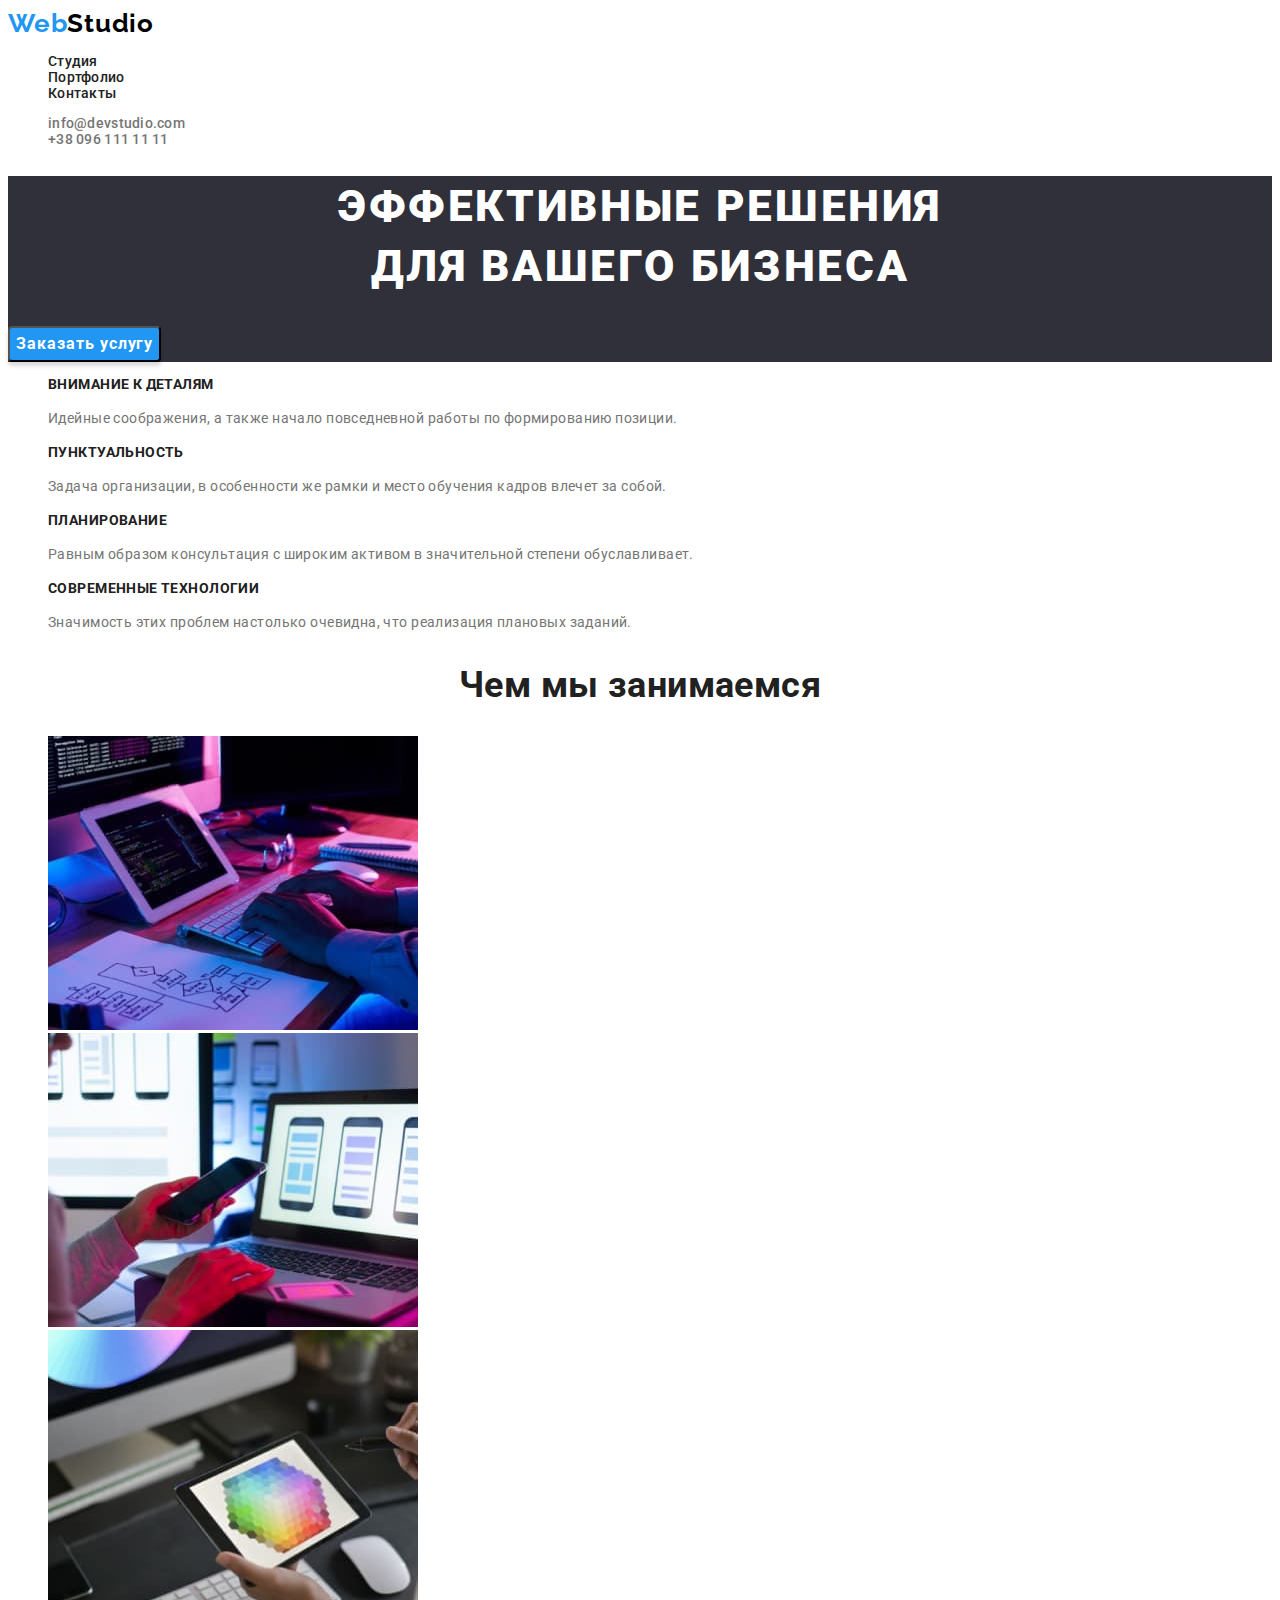
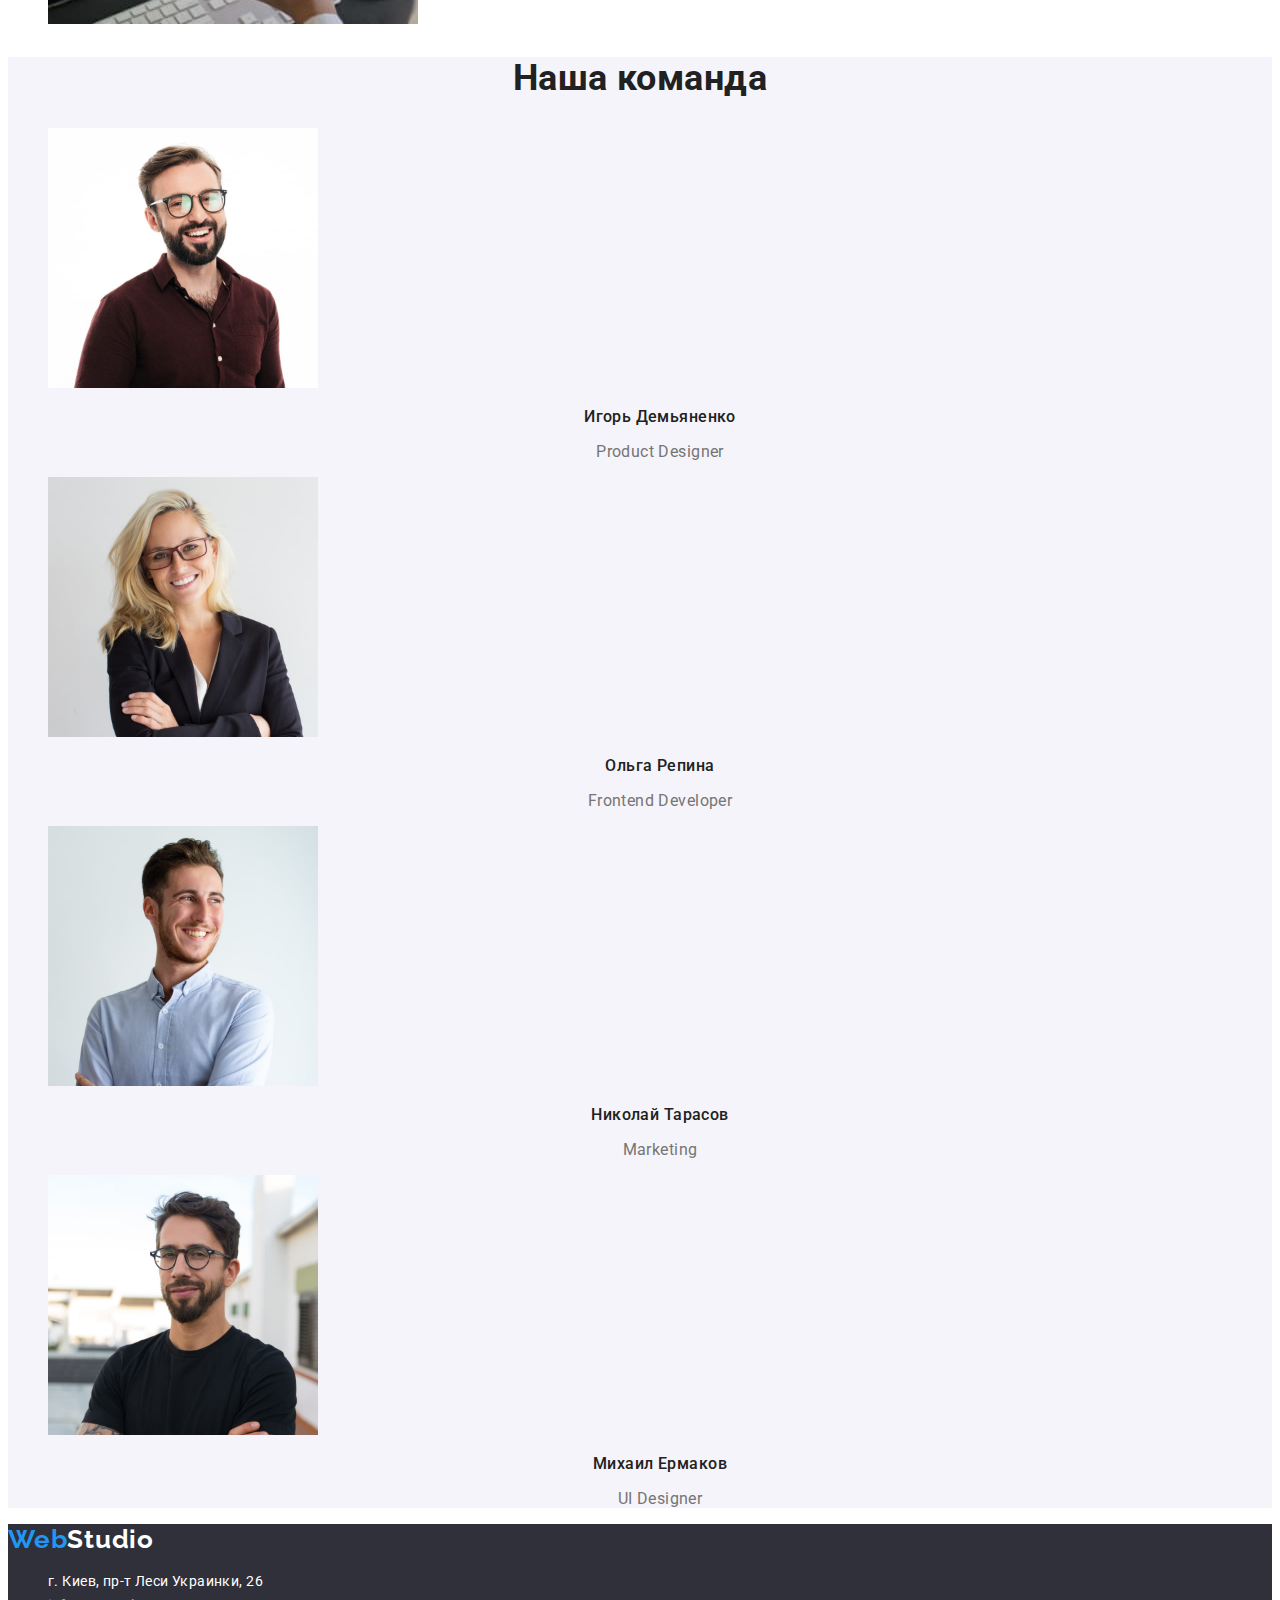
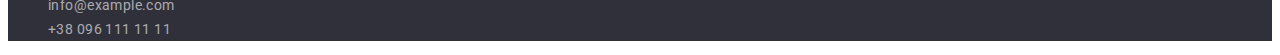
==== index.html @ eb89119b "Initial commit" ====
<!DOCTYPE html>
<html lang="ru">
  <head>
    <meta charset="UTF-8" />
    <meta http-equiv="X-UA-Compatible" content="IE=edge" />
    <meta name="viewport" content="width=device-width, initial-scale=1.0" />
    <link rel="preconnect" href="https://fonts.googleapis.com" />
    <link rel="preconnect" href="https://fonts.gstatic.com" crossorigin />
    <link
      href="https://fonts.googleapis.com/css2?family=Raleway:wght@700&family=Roboto:wght@400;500;700;900&display=swap"
      rel="stylesheet"
    />
    <link rel="stylesheet" href="./css/style.css" />
    <title>Home work 2</title>
  </head>
  <body>
    <header class="top">
      <a href="./index.html" class="top-link link"
        ><span class="top-web webstudio">Web</span
        ><span class="top-studio webstudio">Studio</span></a
      >
      <nav class="top-nav">
        <ul class="top-nav-list list">
          <li class="top-nav-item">
            <a
              href="./index.html"
              class="top-nav-link link top-nav-link:hover, top-nav-link:focus current"
              >Студия</a
            >
          </li>
          <li class="top-nav-item">
            <a
              href="./portfolio.html"
              class="top-nav-link link top-nav-link:hover, top-nav-link:focus"
              >Портфолио</a
            >
          </li>
          <li class="top-nav-item">
            <a
              href="./index.html"
              class="top-nav-link link top-nav-link:hover, top-nav-link:focus"
              >Контакты</a
            >
          </li>
        </ul>
      </nav>
      <ul class="top-list list">
        <li class="top-item">
          <a
            href="mailto:info@devstudio.com"
            class="top-list-link link top-list-link:hover, top-list-link:focus current"
            >info@devstudio.com</a
          >
        </li>
        <li class="top-item">
          <a
            href="tel:+380961111111"
            class="top-list-link link top-list-link:hover, top-list-link:focus link"
            >+38 096 111 11 11</a
          >
        </li>
      </ul>
    </header>
    <main class="center">
      <section class="center-hero">
        <h1 class="center-hero-title">
          Эффективные решения <br />для вашего бизнеса
        </h1>
        <button
          class="center-hero-button center-hero-button:hover, center-hero-button:focus"
          type="button"
        >
          Заказать услугу
        </button>
      </section>
      <section class="center-skills">
        <h2 class="visually-hidden">Почему стоит выбрать нас</h2>
        <ul class="center-skills-list list">
          <li class="center-skills-item">
            <h3 class="center-skills-title">Внимание к деталям</h3>
            <p class="center-skills-text">
              Идейные соображения, а также начало повседневной работы по
              формированию позиции.
            </p>
          </li>
          <li class="center-skills-item">
            <h3 class="center-skills-title">Пунктуальность</h3>
            <p class="center-skills-text">
              Задача организации, в особенности же рамки и место обучения кадров
              влечет за собой.
            </p>
          </li>
          <li class="center-skills-item">
            <h3 class="center-skills-title">Планирование</h3>
            <p class="center-skills-text">
              Равным образом консультация с широким активом в значительной
              степени обуславливает.
            </p>
          </li>
          <li class="center-skills-item">
            <h3 class="center-skills-title">Современные технологии</h3>
            <p class="center-skills-text">
              Значимость этих проблем настолько очевидна, что реализация
              плановых заданий.
            </p>
          </li>
        </ul>
      </section>
      <section class="center-about">
        <h2 class="center-about-title">Чем мы занимаемся</h2>
        <ul class="center-about-list list">
          <li class="center-about-item">
            <img src="./img/box1.jpg" width="370" alt="box1" />
          </li>
          <li class="center-about-item">
            <img src="./img/box2.jpg" width="370" alt="box2" />
          </li>
          <li class="center-about-item">
            <img src="./img/box3.jpg" width="370" alt="box3" />
          </li>
        </ul>
      </section>
      <section class="center-workers">
        <h2 class="center-workers-title">Наша команда</h2>
        <ul class="center-workers-list list">
          <li class="center-workers-item">
            <img
              src="./img/worker1.jpg"
              width="270"
              alt="фото Игорь Демьяненко"
            />
            <h3 class="center-workers-name">Игорь Демьяненко</h3>
            <p class="center-workers-profession">Product Designer</p>
          </li>
          <li class="center-workers-item">
            <img src="./img/worker2.jpg" width="270" alt="фото Ольга Репина" />
            <h3 class="center-workers-name">Ольга Репина</h3>
            <p class="center-workers-profession">Frontend Developer</p>
          </li>
          <li class="center-workers-item">
            <img
              src="./img/worker3.jpg"
              width="270"
              alt="фото Николай Тарасов"
            />
            <h3 class="center-workers-name">Николай Тарасов</h3>
            <p class="center-workers-profession">Marketing</p>
          </li>
          <li class="center-workers-item">
            <img
              src="./img/worker4.jpg"
              width="270"
              alt="фото Михаил Ермаков"
            />
            <h3 class="center-workers-name">Михаил Ермаков</h3>
            <p class="center-workers-profession">UI Designer</p>
          </li>
        </ul>
      </section>
    </main>
    <footer class="bottom">
      <a class="bottom-link link" href="./index.html">
        <span class="bottom-web webstudio">Web</span
        ><span class="bottom-studio webstudio">Studio</span>
      </a>
      <address class="bottom-address">
        <ul class="bottom-list list">
          <li class="bottom-item">
            <a
              class="bottom-address-link link bottom-address-link:hover, bottom-address-link:focus"
              href="https://www.google.com/maps/place/%D0%B1%D1%83%D0%BB.+%D0%9B%D0%B5%D1%81%D0%B8+%D0%A3%D0%BA%D1%80%D0%B0%D0%B8%D0%BD%D0%BA%D0%B8,+26,+%D0%9A%D0%B8%D0%B5%D0%B2,+%D0%A3%D0%BA%D1%80%D0%B0%D0%B8%D0%BD%D0%B0,+02000/@50.4265841,30.5361971,17z/data=!3m1!4b1!4m5!3m4!1s0x40d4cf0e033ecbe9:0x57a4dffefec77da0!8m2!3d50.4265807!4d30.5383858"
              target="_blank"
              rel="noopener noreferrer nofollow"
            >
              г. Киев, пр-т Леси Украинки, 26
            </a>
          </li>
          <li class="bottom-item link">
            <a
              href="mailto:info@devstudio.com"
              class="bottom-list-link link bottom-list-link:hover, bottom-list-link:focus"
              >info@example.com</a
            >
          </li>
          <li class="bottom-item link">
            <a
              href="tel:+380961111111"
              class="bottom-list-link link bottom-list-link:hover, bottom-list-link:focus"
              >+38 096 111 11 11</a
            >
          </li>
        </ul>
      </address>
    </footer>
  </body>
</html>
---- css/style.css ----
:root {
  --main-color: #ffffff;
  --title-color: #212121;
  --text-color: #757575;
  --background-color: #2f303a;
  --btn-color: #212121;
  --accent-color: #2196f3;
  --one-color: #eeeeee;
  --second-color: #000000;
  --third-color: #f5f4fa;
  --fourth-color: #2f303a;
  --fifth-color: #ececec;
}

body {
  font-family: Roboto, sans-serif;
  font-size: 14px;
  letter-spacing: 0.03em;
  background-color: var(--main-color);
  color: var(--title-color);
}

.visually-hidden {
  position: absolute;
  white-space: nowrap;
  width: 1px;
  height: 1px;
  overflow: hidden;
  border: 0;
  padding: 0;
  clip: rect(0 0 0 0);
  clip-path: inset(50%);
  margin: -1px;
}

.list {
  list-style: none;
}

.link {
  text-decoration: none;
}




.webstudio {
  font-family: "Raleway", sans-serif;
  font-style: normal;
  font-weight: 700;
  font-size: 26px;
  line-height: calc(31 / 26);
  letter-spacing: 0.03em;
}

.top {
  background-color: var(--main-color);
}

.top-web {
  color: var(--accent-color);
}

.top-studio {
  color: var(--second-color);
}


.top-nav-link {
  font-weight: 500;
  line-height: calc(16 / 14);
  letter-spacing: 0.02em;
  color: var(--title-color);
}

.top-nav-link:hover,
.top-nav-link:focus {
  font-weight: 500;
  line-height: calc(16 / 14);
  letter-spacing: 0.02em;
  color: var(--accent-color);
}

.top-list-link {
  font-weight: 500;
  line-height: calc(16 / 14);
  letter-spacing: 0.02em;
  color: var(--text-color);
}

.top-list-link:hover,
.top-list-link:focus {
  font-weight: 500;
  line-height: calc(16 / 14);
  letter-spacing: 0.02em;
  color: var(--accent-color);
}

.center-hero {
  background: var(--background-color);
}

.center-hero-title {
  font-weight: 900;
  font-size: 44px;
  line-height: calc(60 / 44);
  text-align: center;
  letter-spacing: 0.06em;
  text-transform: uppercase;
  color: var(--main-color);
}

.center-hero-button {
  font-family: "Roboto", sans-serif;
  font-style: normal;
  font-weight: 700;
  font-size: 16px;
  line-height: 30px;
  display: flex;
  align-items: center;
  text-align: center;
  letter-spacing: 0.06em;
  color: var(--main-color);
  background-color: var(--accent-color);
  box-shadow: 0px 4px 4px rgba(0, 0, 0, 0.15);
  border-radius: 4px;
  cursor: pointer;
}

.center-hero-button:hover,
.center-hero-button:focus {

  background-color: #188CE8;
  box-shadow: 0px 4px 4px rgba(0, 0, 0, 0.15);

}

.center-skills-title {
  font-weight: 700;
  font-size: 14px;
  line-height: calc(16 / 14);
  text-transform: uppercase;

}

.center-skills-text {
  font-weight: 400;
  line-height: calc(24 / 14);
  color: var(--text-color);
}

.center-about-title {
  font-weight: 700;
  font-size: 36px;
  line-height: calc(42 / 36);
  text-align: center;

}

.center-workers {
  background: var(--third-color);
}

.center-workers-title {
  font-weight: 700;
  font-size: 36px;
  line-height: calc(42 / 36);
  text-align: center;

}

.center-workers-name {
  font-weight: 500;
  font-size: 16px;
  line-height: calc(19 / 16);
  text-align: center;
  color: var(--title-color);
}

.center-workers-profession {
  font-weight: 400;
  font-size: 16px;
  line-height: calc(19 / 16);
  text-align: center;
  color: var(--text-color);
}

.bottom {
  background: var(--background-color);
}

.bottom-web {
  color: var(--accent-color);
}

.bottom-studio {
  color: var(--main-color);
}

.bottom-item {
  font-family: "Roboto", sans-serif;
  font-style: normal;
  font-weight: 400;
  line-height: calc(24 / 14);
}

.bottom-address-link {
  line-height: calc(24 / 14);
  color: var(--main-color);
}

.bottom-address-link:hover,
.bottom-address-link:focus {
  line-height: calc(24 / 14);
  color: var(--accent-color);
}

.bottom-list-link {
  color: rgba(255, 255, 255, 0.6);
}

.bottom-list-link:hover,
.bottom-list-link:focus {
  color: var(--accent-color);
}

.middle {
  background-color: var(--main-color);
}

.middle-nav {
  font-weight: 500;
  font-size: 16px;
  line-height: calc(26 / 16);
  text-align: center;
  color: var(--title-color);
}

.middle-nav-button {
  font-family: "Roboto", sans-serif;
  font-style: normal;
  font-weight: 500;
  font-size: 16px;
  line-height: calc(26 / 16);
  text-align: center;
  letter-spacing: 0.03em;
  color: var(--btn-color);
  background-color: var(--third-color);
  border-radius: 4px;
  cursor: pointer;
}

.middle-nav-button:hover,
.middle-nav-button:focus {

  color: var(--main-color);
  background-color: var(--accent-color);

}

.middle-choice-title {
  font-weight: 700;
  font-size: 18px;
  line-height: calc(36 / 18);
  letter-spacing: 0.06em;
  color: var(--title-color);
}

.middle-choice-text {
  font-weight: 400;
  font-size: 16px;
  line-height: calc(30 / 16);
  color: var(--text-color);
}
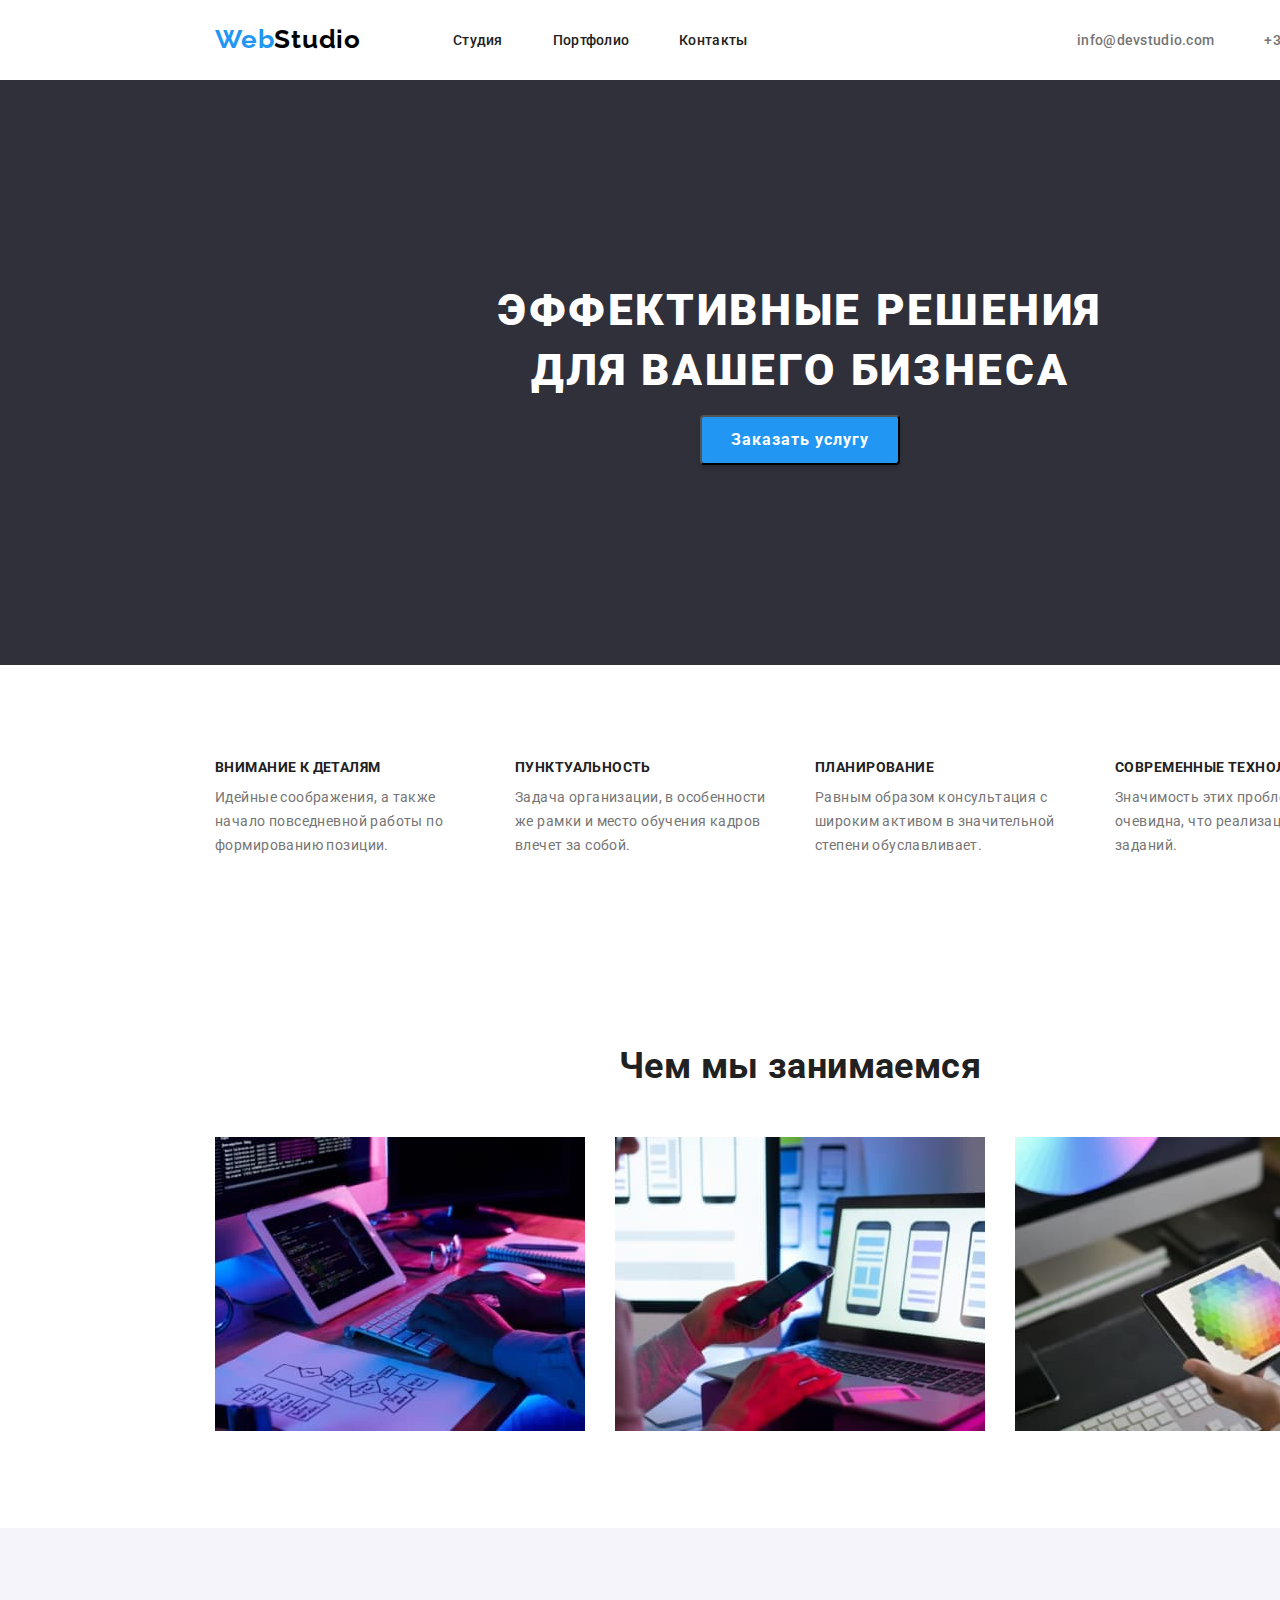
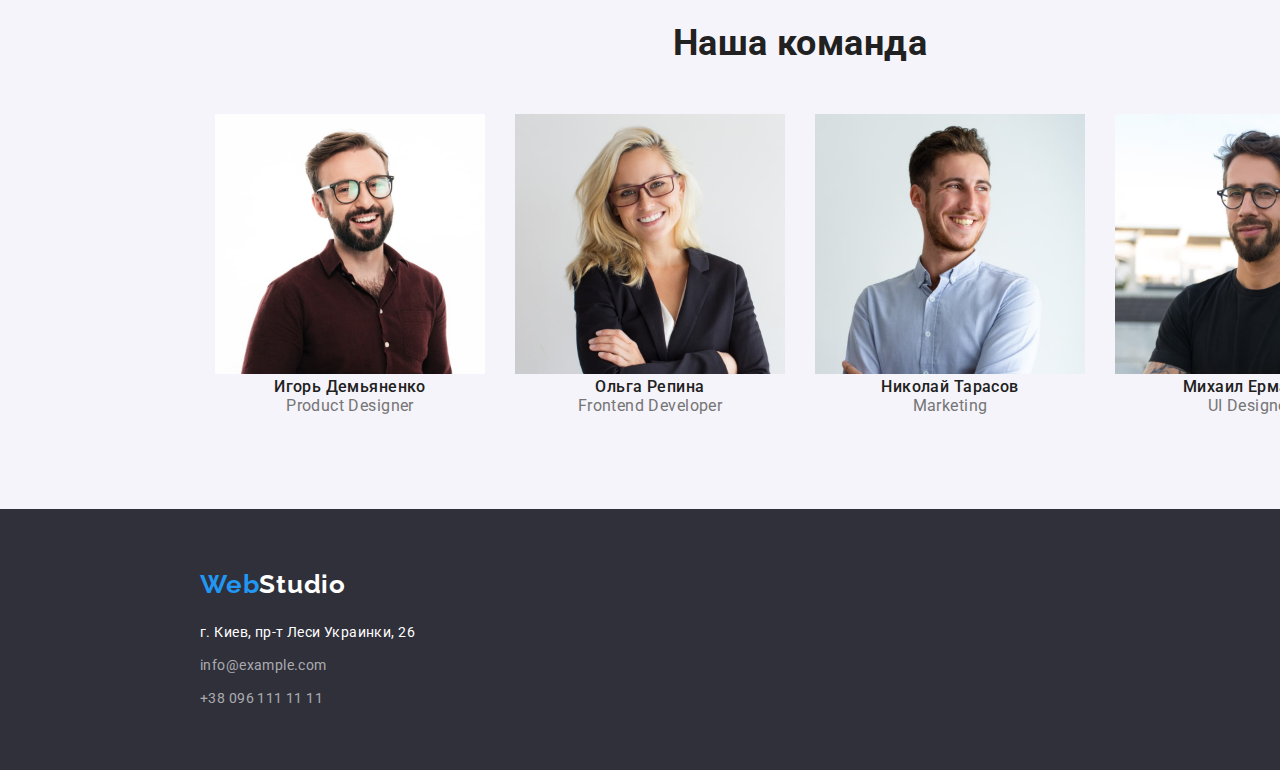
==== commit a93fb7b1: "one" ====
--- a/index.html
+++ b/index.html
@@ -10,187 +10,216 @@
       href="https://fonts.googleapis.com/css2?family=Raleway:wght@700&family=Roboto:wght@400;500;700;900&display=swap"
       rel="stylesheet"
     />
+    <link
+      rel="stylesheet"
+      href="https://cdnjs.cloudflare.com/ajax/libs/modern-normalize/1.1.0/modern-normalize.css"
+      integrity="sha512-Y0MM+V6ymRKN2zStTqzQ227DWhhp4Mzdo6gnlRnuaNCbc+YN/ZH0sBCLTM4M0oSy9c9VKiCvd4Jk44aCLrNS5Q=="
+      crossorigin="anonymous"
+      referrerpolicy="no-referrer"
+    />
     <link rel="stylesheet" href="./css/style.css" />
     <title>Home work 2</title>
   </head>
   <body>
     <header class="top">
-      <a href="./index.html" class="top-link link"
-        ><span class="top-web webstudio">Web</span
-        ><span class="top-studio webstudio">Studio</span></a
-      >
-      <nav class="top-nav">
-        <ul class="top-nav-list list">
-          <li class="top-nav-item">
+      <div class="container one">
+        <a href="./index.html" class="top-link link"
+          ><span class="top-web webstudio">Web</span
+          ><span class="top-studio webstudio">Studio</span></a
+        >
+        <nav class="top-nav">
+          <ul class="top-nav-list list">
+            <li class="top-nav-item">
+              <a
+                href="./index.html"
+                class="top-nav-link link top-nav-link:hover, top-nav-link:focus current"
+                >Студия</a
+              >
+            </li>
+            <li class="top-nav-item">
+              <a
+                href="./portfolio.html"
+                class="top-nav-link link top-nav-link:hover, top-nav-link:focus"
+                >Портфолио</a
+              >
+            </li>
+            <li class="top-nav-item">
+              <a
+                href="./index.html"
+                class="top-nav-link link top-nav-link:hover, top-nav-link:focus"
+                >Контакты</a
+              >
+            </li>
+          </ul>
+        </nav>
+        <ul class="top-list">
+          <li class="top-item">
             <a
-              href="./index.html"
-              class="top-nav-link link top-nav-link:hover, top-nav-link:focus current"
-              >Студия</a
+              href="mailto:info@devstudio.com"
+              class="top-list-link link top-list-link:hover, top-list-link:focus current"
+              >info@devstudio.com</a
             >
           </li>
-          <li class="top-nav-item">
-            <a
-              href="./portfolio.html"
-              class="top-nav-link link top-nav-link:hover, top-nav-link:focus"
-              >Портфолио</a
-            >
-          </li>
-          <li class="top-nav-item">
-            <a
-              href="./index.html"
-              class="top-nav-link link top-nav-link:hover, top-nav-link:focus"
-              >Контакты</a
-            >
-          </li>
-        </ul>
-      </nav>
-      <ul class="top-list list">
-        <li class="top-item">
-          <a
-            href="mailto:info@devstudio.com"
-            class="top-list-link link top-list-link:hover, top-list-link:focus current"
-            >info@devstudio.com</a
-          >
-        </li>
-        <li class="top-item">
-          <a
-            href="tel:+380961111111"
-            class="top-list-link link top-list-link:hover, top-list-link:focus link"
-            >+38 096 111 11 11</a
-          >
-        </li>
-      </ul>
-    </header>
-    <main class="center">
-      <section class="center-hero">
-        <h1 class="center-hero-title">
-          Эффективные решения <br />для вашего бизнеса
-        </h1>
-        <button
-          class="center-hero-button center-hero-button:hover, center-hero-button:focus"
-          type="button"
-        >
-          Заказать услугу
-        </button>
-      </section>
-      <section class="center-skills">
-        <h2 class="visually-hidden">Почему стоит выбрать нас</h2>
-        <ul class="center-skills-list list">
-          <li class="center-skills-item">
-            <h3 class="center-skills-title">Внимание к деталям</h3>
-            <p class="center-skills-text">
-              Идейные соображения, а также начало повседневной работы по
-              формированию позиции.
-            </p>
-          </li>
-          <li class="center-skills-item">
-            <h3 class="center-skills-title">Пунктуальность</h3>
-            <p class="center-skills-text">
-              Задача организации, в особенности же рамки и место обучения кадров
-              влечет за собой.
-            </p>
-          </li>
-          <li class="center-skills-item">
-            <h3 class="center-skills-title">Планирование</h3>
-            <p class="center-skills-text">
-              Равным образом консультация с широким активом в значительной
-              степени обуславливает.
-            </p>
-          </li>
-          <li class="center-skills-item">
-            <h3 class="center-skills-title">Современные технологии</h3>
-            <p class="center-skills-text">
-              Значимость этих проблем настолько очевидна, что реализация
-              плановых заданий.
-            </p>
-          </li>
-        </ul>
-      </section>
-      <section class="center-about">
-        <h2 class="center-about-title">Чем мы занимаемся</h2>
-        <ul class="center-about-list list">
-          <li class="center-about-item">
-            <img src="./img/box1.jpg" width="370" alt="box1" />
-          </li>
-          <li class="center-about-item">
-            <img src="./img/box2.jpg" width="370" alt="box2" />
-          </li>
-          <li class="center-about-item">
-            <img src="./img/box3.jpg" width="370" alt="box3" />
-          </li>
-        </ul>
-      </section>
-      <section class="center-workers">
-        <h2 class="center-workers-title">Наша команда</h2>
-        <ul class="center-workers-list list">
-          <li class="center-workers-item">
-            <img
-              src="./img/worker1.jpg"
-              width="270"
-              alt="фото Игорь Демьяненко"
-            />
-            <h3 class="center-workers-name">Игорь Демьяненко</h3>
-            <p class="center-workers-profession">Product Designer</p>
-          </li>
-          <li class="center-workers-item">
-            <img src="./img/worker2.jpg" width="270" alt="фото Ольга Репина" />
-            <h3 class="center-workers-name">Ольга Репина</h3>
-            <p class="center-workers-profession">Frontend Developer</p>
-          </li>
-          <li class="center-workers-item">
-            <img
-              src="./img/worker3.jpg"
-              width="270"
-              alt="фото Николай Тарасов"
-            />
-            <h3 class="center-workers-name">Николай Тарасов</h3>
-            <p class="center-workers-profession">Marketing</p>
-          </li>
-          <li class="center-workers-item">
-            <img
-              src="./img/worker4.jpg"
-              width="270"
-              alt="фото Михаил Ермаков"
-            />
-            <h3 class="center-workers-name">Михаил Ермаков</h3>
-            <p class="center-workers-profession">UI Designer</p>
-          </li>
-        </ul>
-      </section>
-    </main>
-    <footer class="bottom">
-      <a class="bottom-link link" href="./index.html">
-        <span class="bottom-web webstudio">Web</span
-        ><span class="bottom-studio webstudio">Studio</span>
-      </a>
-      <address class="bottom-address">
-        <ul class="bottom-list list">
-          <li class="bottom-item">
-            <a
-              class="bottom-address-link link bottom-address-link:hover, bottom-address-link:focus"
-              href="https://www.google.com/maps/place/%D0%B1%D1%83%D0%BB.+%D0%9B%D0%B5%D1%81%D0%B8+%D0%A3%D0%BA%D1%80%D0%B0%D0%B8%D0%BD%D0%BA%D0%B8,+26,+%D0%9A%D0%B8%D0%B5%D0%B2,+%D0%A3%D0%BA%D1%80%D0%B0%D0%B8%D0%BD%D0%B0,+02000/@50.4265841,30.5361971,17z/data=!3m1!4b1!4m5!3m4!1s0x40d4cf0e033ecbe9:0x57a4dffefec77da0!8m2!3d50.4265807!4d30.5383858"
-              target="_blank"
-              rel="noopener noreferrer nofollow"
-            >
-              г. Киев, пр-т Леси Украинки, 26
-            </a>
-          </li>
-          <li class="bottom-item link">
-            <a
-              href="mailto:info@devstudio.com"
-              class="bottom-list-link link bottom-list-link:hover, bottom-list-link:focus"
-              >info@example.com</a
-            >
-          </li>
-          <li class="bottom-item link">
+          <li class="top-item">
             <a
               href="tel:+380961111111"
-              class="bottom-list-link link bottom-list-link:hover, bottom-list-link:focus"
+              class="top-list-link link top-list-link:hover, top-list-link:focus link"
               >+38 096 111 11 11</a
             >
           </li>
         </ul>
-      </address>
+      </div>
+    </header>
+    <main class="center">
+      <section class="center-hero">
+        <div class="container section-hero">
+          <div class="hero-title">
+            <h1 class="center-hero-title hero-title">
+              Эффективные решения для вашего бизнеса
+            </h1>
+          </div>
+          <div class="btn-hero">
+            <button
+              class="center-hero-button center-hero-button:hover, center-hero-button:focus"
+              type="button"
+            >
+              Заказать услугу
+            </button>
+          </div>
+        </div>
+      </section>
+      <section class="center-skills">
+        <div class="container section">
+          <h2 class="visually-hidden">Почему стоит выбрать нас</h2>
+          <ul class="center-skills-list list">
+            <li class="center-skills-item">
+              <h3 class="center-skills-title">Внимание к деталям</h3>
+              <p class="center-skills-text">
+                Идейные соображения, а также начало повседневной работы по
+                формированию позиции.
+              </p>
+            </li>
+            <li class="center-skills-item">
+              <h3 class="center-skills-title">Пунктуальность</h3>
+              <p class="center-skills-text">
+                Задача организации, в особенности же рамки и место обучения
+                кадров влечет за собой.
+              </p>
+            </li>
+            <li class="center-skills-item">
+              <h3 class="center-skills-title">Планирование</h3>
+              <p class="center-skills-text">
+                Равным образом консультация с широким активом в значительной
+                степени обуславливает.
+              </p>
+            </li>
+            <li class="center-skills-item">
+              <h3 class="center-skills-title">Современные технологии</h3>
+              <p class="center-skills-text">
+                Значимость этих проблем настолько очевидна, что реализация
+                плановых заданий.
+              </p>
+            </li>
+          </ul>
+        </div>
+      </section>
+      <section class="center-about">
+        <div class="container section">
+          <h2 class="center-about-title">Чем мы занимаемся</h2>
+          <ul class="center-about-list list">
+            <li class="center-about-item">
+              <img src="./img/box1.jpg" width="370" height="294px" alt="box1" />
+            </li>
+            <li class="center-about-item">
+              <img src="./img/box2.jpg" width="370" height="294px" alt="box2" />
+            </li>
+            <li class="center-about-item">
+              <img src="./img/box3.jpg" width="370" height="294px" alt="box3" />
+            </li>
+          </ul>
+        </div>
+      </section>
+      <section class="center-workers">
+        <div class="container section">
+          <h2 class="center-workers-title">Наша команда</h2>
+          <ul class="center-workers-list list">
+            <li class="center-workers-item">
+              <img
+                src="./img/worker1.jpg"
+                width="270"
+                alt="фото Игорь Демьяненко"
+              />
+              <h3 class="center-workers-name">Игорь Демьяненко</h3>
+              <p class="center-workers-profession">Product Designer</p>
+            </li>
+            <li class="center-workers-item">
+              <img
+                src="./img/worker2.jpg"
+                width="270"
+                alt="фото Ольга Репина"
+              />
+              <h3 class="center-workers-name">Ольга Репина</h3>
+              <p class="center-workers-profession">Frontend Developer</p>
+            </li>
+            <li class="center-workers-item">
+              <img
+                src="./img/worker3.jpg"
+                width="270"
+                alt="фото Николай Тарасов"
+              />
+              <h3 class="center-workers-name">Николай Тарасов</h3>
+              <p class="center-workers-profession">Marketing</p>
+            </li>
+            <li class="center-workers-item">
+              <img
+                src="./img/worker4.jpg"
+                width="270"
+                alt="фото Михаил Ермаков"
+              />
+              <h3 class="center-workers-name">Михаил Ермаков</h3>
+              <p class="center-workers-profession">UI Designer</p>
+            </li>
+          </ul>
+        </div>
+      </section>
+    </main>
+    <footer class="bottom">
+      <div class="container ft">
+        <div class="webstudio">
+          <a class="bottom-link link" href="./index.html">
+            <span class="bottom-web webstudio">Web</span
+            ><span class="bottom-studio webstudio">Studio</span>
+          </a>
+        </div>
+        <address class="bottom-address">
+          <ul class="bottom-list list">
+            <li class="bottom-item">
+              <a
+                class="bottom-address-link link bottom-address-link:hover, bottom-address-link:focus"
+                href="https://www.google.com/maps/place/%D0%B1%D1%83%D0%BB.+%D0%9B%D0%B5%D1%81%D0%B8+%D0%A3%D0%BA%D1%80%D0%B0%D0%B8%D0%BD%D0%BA%D0%B8,+26,+%D0%9A%D0%B8%D0%B5%D0%B2,+%D0%A3%D0%BA%D1%80%D0%B0%D0%B8%D0%BD%D0%B0,+02000/@50.4265841,30.5361971,17z/data=!3m1!4b1!4m5!3m4!1s0x40d4cf0e033ecbe9:0x57a4dffefec77da0!8m2!3d50.4265807!4d30.5383858"
+                target="_blank"
+                rel="noopener noreferrer nofollow"
+              >
+                г. Киев, пр-т Леси Украинки, 26
+              </a>
+            </li>
+            <li class="bottom-item link">
+              <a
+                href="mailto:info@devstudio.com"
+                class="bottom-list-link link bottom-list-link:hover, bottom-list-link:focus"
+                >info@example.com</a
+              >
+            </li>
+            <li class="bottom-item link">
+              <a
+                href="tel:+380961111111"
+                class="bottom-list-link link bottom-list-link:hover, bottom-list-link:focus"
+                >+38 096 111 11 11</a
+              >
+            </li>
+          </ul>
+        </address>
+      </div>
     </footer>
   </body>
 </html>
--- a/css/style.css
+++ b/css/style.css
@@ -12,6 +12,56 @@
   --fifth-color: #ececec;
 }
 
+h1,
+h2,
+h3,
+h4,
+h5,
+h6,
+p,
+ul {
+  margin: 0;
+}
+
+ul {
+  margin: 0;
+  padding: 0;
+}
+
+button {
+  cursor: pointer;
+}
+
+address {
+  font-style: normal;
+}
+
+* {
+  box-sizing: border-box;
+  margin: 0;
+  padding: 0;
+  list-style: none;
+}
+
+.container {
+  width: 1200px;
+  margin-right: 200px;
+  margin-left: 200px;
+  padding-right: 15px;
+  padding-left: 15px;
+}
+
+.section {
+  padding-top: 94px;
+  padding-bottom: 94px;
+}
+
+.section-hero {
+  padding-top: 200px;
+  padding-bottom: 200px;
+}
+
+
 body {
   font-family: Roboto, sans-serif;
   font-size: 14px;
@@ -41,8 +91,15 @@
   text-decoration: none;
 }
 
-
-
+.one {
+
+  display: flex;
+  align-items: center;
+}
+
+.top {
+  background-color: var(--main-color);
+}
 
 .webstudio {
   font-family: "Raleway", sans-serif;
@@ -53,8 +110,10 @@
   letter-spacing: 0.03em;
 }
 
-.top {
-  background-color: var(--main-color);
+.top-link {
+  width: 145px;
+  height: 31px;
+  margin: 24px 93px 25px 0px;
 }
 
 .top-web {
@@ -64,7 +123,6 @@
 .top-studio {
   color: var(--second-color);
 }
-
 
 .top-nav-link {
   font-weight: 500;
@@ -81,6 +139,36 @@
   color: var(--accent-color);
 }
 
+.top-nav-list {
+  display: flex;
+}
+
+.top-nav-item {
+  display: block;
+  padding-top: 32px;
+  padding-bottom: 32px;
+  margin-left: auto;
+}
+
+.top-nav-item+.top-nav-item {
+  margin-left: 50px;
+}
+
+.top-list {
+  display: flex;
+  margin-left: auto;
+}
+
+.top-item {
+  display: block;
+  padding-top: 32px;
+  padding-bottom: 32px;
+}
+
+.top-item+.top-item {
+  margin-left: 50px;
+}
+
 .top-list-link {
   font-weight: 500;
   line-height: calc(16 / 14);
@@ -95,6 +183,7 @@
   letter-spacing: 0.02em;
   color: var(--accent-color);
 }
+
 
 .center-hero {
   background: var(--background-color);
@@ -108,15 +197,20 @@
   letter-spacing: 0.06em;
   text-transform: uppercase;
   color: var(--main-color);
+  margin-left: auto;
+  margin-right: auto;
+  margin-bottom: 15px;
+  width: 696px;
+  height: 120px;
 }
 
 .center-hero-button {
+  display: block;
   font-family: "Roboto", sans-serif;
   font-style: normal;
   font-weight: 700;
   font-size: 16px;
-  line-height: 30px;
-  display: flex;
+  line-height: calc(30/16);
   align-items: center;
   text-align: center;
   letter-spacing: 0.06em;
@@ -124,15 +218,29 @@
   background-color: var(--accent-color);
   box-shadow: 0px 4px 4px rgba(0, 0, 0, 0.15);
   border-radius: 4px;
-  cursor: pointer;
+  margin-left: auto;
+  margin-right: auto;
+  margin-top: 15px;
+  width: 200px;
+  height: 50px;
 }
 
 .center-hero-button:hover,
 .center-hero-button:focus {
-
   background-color: #188CE8;
   box-shadow: 0px 4px 4px rgba(0, 0, 0, 0.15);
-
+}
+
+.center-skills-list {
+  display: flex;
+}
+
+.center-skills-item {
+  width: 270px;
+}
+
+.center-skills-item+.center-skills-item {
+  margin-left: 30px;
 }
 
 .center-skills-title {
@@ -140,7 +248,16 @@
   font-size: 14px;
   line-height: calc(16 / 14);
   text-transform: uppercase;
-
+  margin-bottom: 10px;
+
+}
+
+.center-about-list {
+  display: flex;
+}
+
+.center-about-item+.center-about-item {
+  margin-left: 30px;
 }
 
 .center-skills-text {
@@ -154,19 +271,29 @@
   font-size: 36px;
   line-height: calc(42 / 36);
   text-align: center;
-
+  margin-left: auto;
+  margin-right: auto;
+  margin-bottom: 50px;
 }
 
 .center-workers {
   background: var(--third-color);
 }
 
+.center-workers-list {
+  display: flex;
+}
+
+.center-workers-item+.center-workers-item {
+  margin-left: 30px;
+}
+
 .center-workers-title {
   font-weight: 700;
   font-size: 36px;
   line-height: calc(42 / 36);
   text-align: center;
-
+  margin-bottom: 50px;
 }
 
 .center-workers-name {
@@ -186,14 +313,29 @@
 }
 
 .bottom {
+
   background: var(--background-color);
+
+}
+
+.ft {
+  padding: 60px 0px;
+
+}
+
+.webstudio {
+  height: 31px;
+  margin-bottom: 20px;
 }
 
 .bottom-web {
-  color: var(--accent-color);
+  display: inline-block;
+  color: var(--accent-color);
+
 }
 
 .bottom-studio {
+  display: inline-block;
   color: var(--main-color);
 }
 
@@ -224,8 +366,34 @@
   color: var(--accent-color);
 }
 
+.bottom-address {
+  margin-top: 20px;
+
+}
+
+.bottom-item {
+  display: block;
+
+}
+
+.bottom-item+.bottom-item {
+  margin-top: 9px;
+}
+
 .middle {
   background-color: var(--main-color);
+}
+
+.middle-nav-list {
+  display: flex;
+  justify-content: center;
+  margin-left: auto;
+  margin-right: auto;
+  margin-bottom: 34px;
+}
+
+.middle-nav-item+.middle-nav-item {
+  margin-left: 8px;
 }
 
 .middle-nav {
@@ -247,7 +415,29 @@
   color: var(--btn-color);
   background-color: var(--third-color);
   border-radius: 4px;
-  cursor: pointer;
+  border: 1px var(--third-color);
+  height: 38px;
+
+}
+
+.first {
+  width: 73px;
+}
+
+.second {
+  width: 128px;
+}
+
+.third {
+  width: 145px;
+}
+
+.fourth {
+  width: 103px;
+}
+
+.fifth {
+  130
 }
 
 .middle-nav-button:hover,
@@ -256,6 +446,27 @@
   color: var(--main-color);
   background-color: var(--accent-color);
 
+}
+
+.middle-choice-list {
+  display: flex;
+  flex-wrap: wrap;
+}
+
+.middle-choice-item:nth-last-child(3n) {
+  margin-left: 0;
+}
+
+.middle-choice-item:nth-last-child(-n+3) {
+  margin-bottom: 0;
+}
+
+.middle-choice-item {
+  margin-left: 30px;
+  margin-bottom: 30px;
+  width: 370px;
+  height: 404px;
+  border: 1px solid #EEEEEE;
 }
 
 .middle-choice-title {
